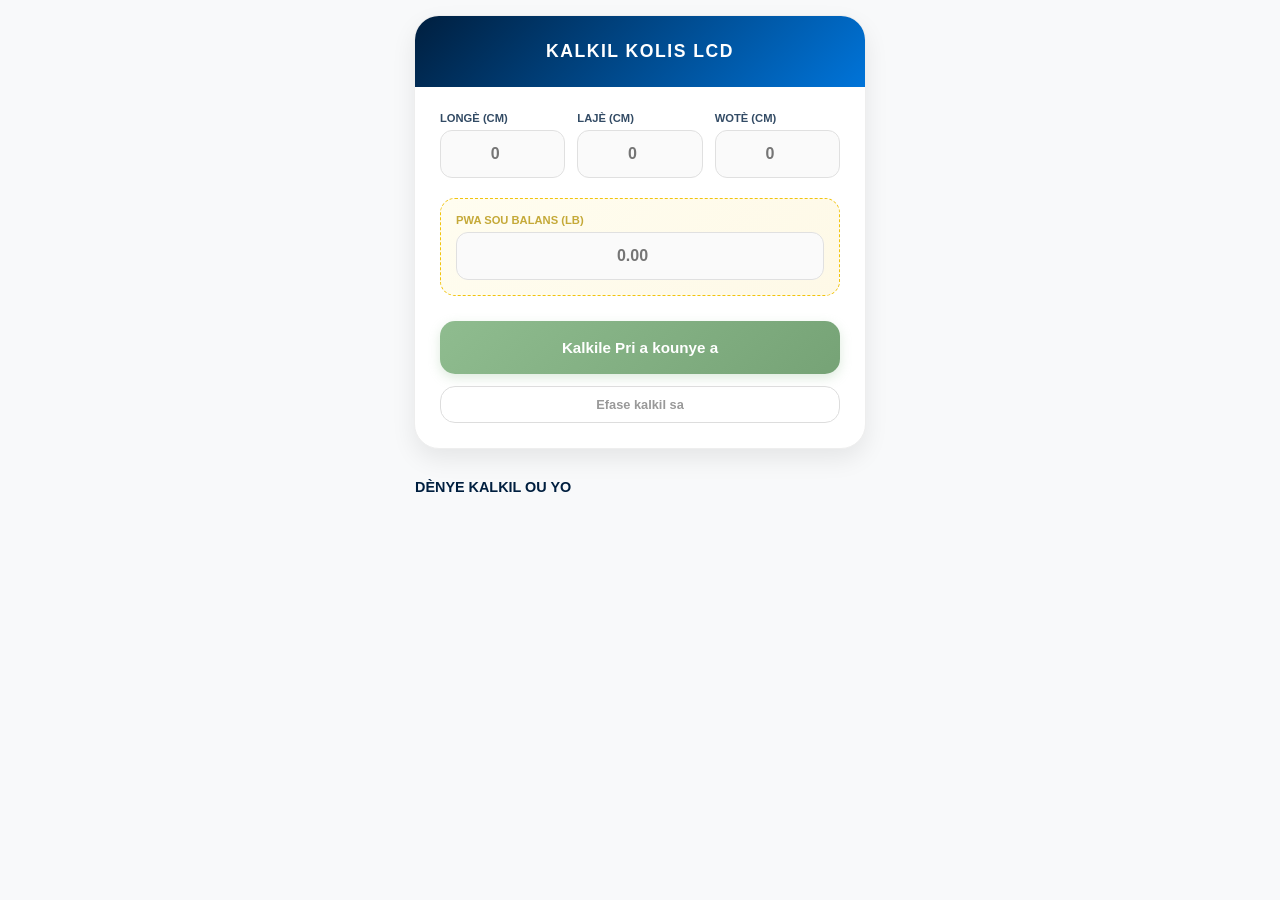
==== calcul.html @ f9d89426 "Add files via upload" ====
<!DOCTYPE html>
<html lang="ht">
<head>
    <meta charset="UTF-8">
    <meta name="viewport" content="width=device-width, initial-scale=1.0">
    <title>Kalkilatris Pwa ak Pri - Les Cayes Dropshipping</title>
    <style>
        :root {
            /* Palette de couleurs harmonisée */
            --bleu-marin: #001f3f;
            --bleu-clair: #0074D9;
            --vert-kaki: #8fbc8f;
            --jaune-soley: #f1c40f;
            --bg: #f8f9fa;
            --white: #ffffff;
            --font-main: Arial, Helvetica, sans-serif;
        }

        body { 
            font-family: var(--font-main); 
            background-color: var(--bg);
            margin: 0; padding: 15px;
            display: flex; flex-direction: column; align-items: center;
            color: var(--bleu-marin);
        }

        .container {
            width: 100%; max-width: 450px;
            background: var(--white); border-radius: 25px;
            box-shadow: 0 10px 25px rgba(0,0,0,0.08);
            overflow: hidden; position: relative;
            border: 1px solid #eee;
        }

        /* Header avec dégradé Bleu Marin */
        .header {
            background: linear-gradient(135deg, var(--bleu-marin) 0%, var(--bleu-clair) 100%); 
            color: white;
            padding: 25px 20px; text-align: center;
        }

        .header h2 { 
            font-weight: 900; 
            text-transform: uppercase; 
            letter-spacing: 1.5px; 
            margin: 0;
            font-size: 1.1rem;
        }

        .form-section { padding: 25px; }

        .input-grid {
            display: grid; grid-template-columns: 1fr 1fr 1fr;
            gap: 12px; margin-bottom: 20px;
        }

        .input-group label {
            display: block; font-size: 0.7rem; font-weight: 800;
            margin-bottom: 6px; color: var(--bleu-marin);
            text-transform: uppercase; opacity: 0.8;
        }

        input {
            width: 100%; padding: 14px; border: 1.5px solid #e0e0e0;
            border-radius: 12px; box-sizing: border-box; text-align: center;
            font-size: 1rem; font-weight: 700; color: var(--bleu-marin);
            background: #fafafa; transition: 0.2s;
        }

        input:focus {
            outline: none; border-color: var(--vert-kaki); background: white;
        }

        /* Section Pwa Balans avec dégradé Jaune léger */
        .pwa-reyel-group { 
            margin-bottom: 25px; 
            padding: 15px;
            background: linear-gradient(135deg, #fffdf0 0%, #fef9e7 100%);
            border-radius: 15px;
            border: 1px dashed var(--jaune-soley);
        }

        /* Bouton Principal avec dégradé Vert Kaki */
        button {
            width: 100%; padding: 18px; border: none; border-radius: 15px;
            background: linear-gradient(135deg, var(--vert-kaki) 0%, #76a376 100%);
            color: white; font-weight: 900; 
            cursor: pointer; font-size: 0.95rem; 
            box-shadow: 0 4px 12px rgba(143, 188, 143, 0.3);
            transition: 0.3s;
        }

        button:active { transform: scale(0.98); }

        .btn-clear { 
            background: transparent; border: 1px solid #ddd; 
            color: #999; margin-top: 12px; padding: 10px; 
            box-shadow: none; font-size: 0.8rem;
        }

        /* Résultat avec dégradé soft */
        .current-res {
            margin-top: 25px; padding: 20px; border-radius: 20px;
            background: linear-gradient(135deg, #ffffff 0%, #f4fbf4 100%);
            border: 2px solid var(--vert-kaki);
            text-align: center; display: none;
            animation: slideUp 0.4s ease;
        }

        @keyframes slideUp { from { opacity: 0; transform: translateY(10px); } to { opacity: 1; transform: translateY(0); } }

        .price-display { 
            font-size: 2.5rem; 
            color: var(--bleu-marin); 
            font-weight: 900; margin: 10px 0;
        }

        .tarif-badge {
            display: inline-block; padding: 5px 12px; 
            background: var(--jaune-soley); color: var(--bleu-marin);
            border-radius: 20px; font-size: 0.75rem; font-weight: 800;
        }

        /* Istorik */
        .history-area { width: 100%; max-width: 450px; margin-top: 30px; }
        .history-title { font-weight: 900; margin-bottom: 15px; color: var(--bleu-marin); font-size: 0.9rem; text-transform: uppercase; }
        
        .history-card {
            background: white; padding: 15px; border-radius: 15px;
            margin-bottom: 12px; display: flex; justify-content: space-between;
            align-items: center; box-shadow: 0 3px 6px rgba(0,0,0,0.03);
            border-left: 6px solid var(--vert-kaki);
        }

        .hist-val { font-weight: 900; color: var(--vert-kaki); font-size: 1.1rem; }
    </style>
</head>
<body>

<div class="container">
    <div class="header">
        <h2>Kalkil Kolis LCD</h2>
    </div>

    <div class="form-section">
        <div class="input-grid">
            <div class="input-group"><label>Longè (cm)</label><input type="number" id="L" placeholder="0"></div>
            <div class="input-group"><label>Lajè (cm)</label><input type="number" id="l" placeholder="0"></div>
            <div class="input-group"><label>Wotè (cm)</label><input type="number" id="H" placeholder="0"></div>
        </div>

        <div class="input-group pwa-reyel-group">
            <label style="color: #b7950b;">Pwa sou balans (lb)</label>
            <input type="number" id="pwa_balans" placeholder="0.00">
        </div>

        <button onclick="kalkile()">Kalkile Pri a kounye a</button>
        <button class="btn-clear" onclick="resetAll()">Efase kalkil sa</button>

        <div id="currentRes" class="current-res">
            <div style="font-size: 0.7rem; font-weight: 900; color: #888; text-transform: uppercase;">Total pwa kalkile :</div>
            <div id="p_res" style="font-weight: 800; font-size: 1.2rem; margin-top: 5px;">0.00 lb</div>
            <div class="price-display">$<span id="pr_res">0.00</span></div>
            <div id="tarif_res" class="tarif-badge"></div>
        </div>
    </div>
</div>

<div class="history-area">
    <div class="history-title">Dènye kalkil ou yo</div>
    <div id="historyList"></div>
</div>

<script>
    let historyData = JSON.parse(localStorage.getItem('lcd_history')) || [];
    renderHistory();

    function kalkile() {
        const L = parseFloat(document.getElementById('L').value) || 0;
        const l = parseFloat(document.getElementById('l').value) || 0;
        const H = parseFloat(document.getElementById('H').value) || 0;
        const pwaBalans = parseFloat(document.getElementById('pwa_balans').value) || 0;

        const pwaVolimik = (L * l * H) / 4000;
        let pwaFinal = pwaVolimik + pwaBalans;

        if (pwaFinal > 0) {
            let tarif = 4.90;
            if (pwaFinal >= 50) {
                tarif = 3.99;
            }

            const priTotal = pwaFinal * tarif;
            const dat = new Date().toLocaleTimeString('fr-FR', {hour: '2-digit', minute:'2-digit'});

            document.getElementById('p_res').innerText = pwaFinal.toFixed(2) + " lb";
            document.getElementById('pr_res').innerText = priTotal.toFixed(2);
            document.getElementById('tarif_res').innerText = "Tarif aplike: $" + tarif + "/lb";
            document.getElementById('currentRes').style.display = 'block';

            addHistory(pwaFinal.toFixed(2), priTotal.toFixed(2), dat);
        }
    }

    function addHistory(pwa, pri, dat) {
        historyData.unshift({ pwa, pri, dat });
        if (historyData.length > 5) historyData.pop();
        localStorage.setItem('lcd_history', JSON.stringify(historyData));
        renderHistory();
    }

    function renderHistory() {
        const list = document.getElementById('historyList');
        list.innerHTML = '';
        historyData.forEach(item => {
            list.innerHTML += `
                <div class="history-card">
                    <div>
                        <span style="font-size:0.65rem; color:#999; font-weight:700;">${item.dat}</span><br>
                        <strong style="color:var(--bleu-marin);">${item.pwa} lb</strong>
                    </div>
                    <div class="hist-val">$${item.pri}</div>
                </div>
            `;
        });
    }

    function resetAll() {
        document.getElementById('L').value = '';
        document.getElementById('l').value = '';
        document.getElementById('H').value = '';
        document.getElementById('pwa_balans').value = '';
        document.getElementById('currentRes').style.display = 'none';
    }
</script>

</body>
</html>
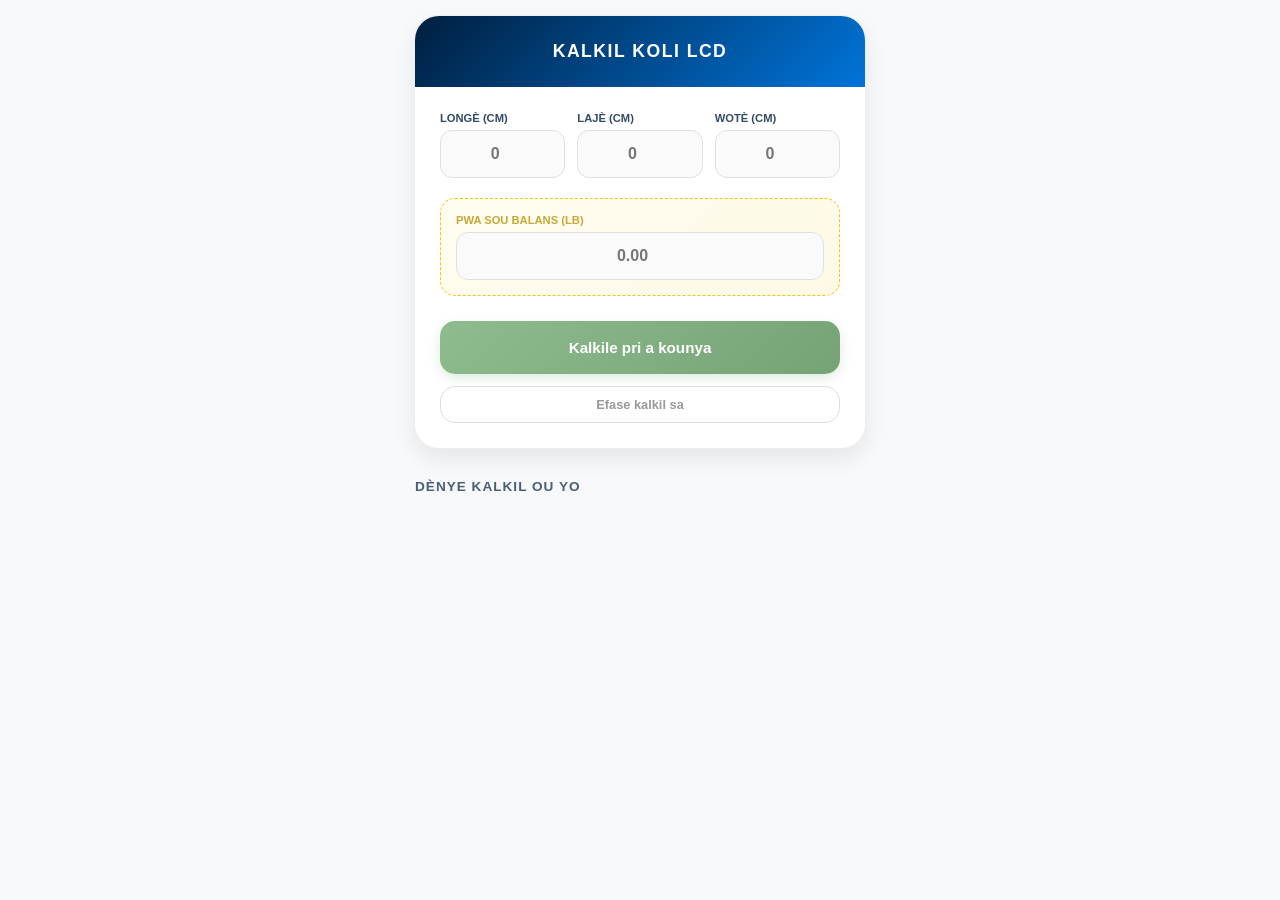
==== commit 08918ead: "Add files via upload" ====
--- a/calcul.html
+++ b/calcul.html
@@ -3,7 +3,7 @@
 <head>
     <meta charset="UTF-8">
     <meta name="viewport" content="width=device-width, initial-scale=1.0">
-    <title>Kalkilatris Pwa ak Pri - Les Cayes Dropshipping</title>
+    <title>Kontwolè pwa ak pri - Les Cayes Dropshipping</title>
     <style>
         :root {
             /* Palette de couleurs harmonisée */
@@ -121,16 +121,50 @@
             border-radius: 20px; font-size: 0.75rem; font-weight: 800;
         }
 
-        /* Istorik */
-        .history-area { width: 100%; max-width: 450px; margin-top: 30px; }
-        .history-title { font-weight: 900; margin-bottom: 15px; color: var(--bleu-marin); font-size: 0.9rem; text-transform: uppercase; }
-        
-        .history-card {
-            background: white; padding: 15px; border-radius: 15px;
-            margin-bottom: 12px; display: flex; justify-content: space-between;
-            align-items: center; box-shadow: 0 3px 6px rgba(0,0,0,0.03);
-            border-left: 6px solid var(--vert-kaki);
-        }
+/* ── DESIGN ISTORIK ── */
+.history-area { 
+    width: 100%; 
+    max-width: 450px; 
+    margin-top: 30px; 
+}
+
+.history-title { 
+    font-weight: 900; 
+    margin-bottom: 15px; 
+    color: var(--bleu-marin); 
+    font-size: 0.85rem; 
+    text-transform: uppercase; 
+    letter-spacing: 1px;
+    opacity: 0.7;
+}
+
+.history-card {
+    background: #ffffff; 
+    padding: 16px; 
+    border-radius: 16px;
+    margin-bottom: 10px; 
+    display: flex; 
+    justify-content: space-between;
+    align-items: center; 
+    box-shadow: 0 4px 12px rgba(0,0,0,0.05); /* Ombre plus douce */
+    border: 1px solid rgba(0,0,0,0.03); /* Bordure très fine au lieu de la barre */
+    transition: transform 0.2s ease;
+}
+
+.history-card:active {
+    transform: scale(0.98); /* Petit effet au clic sur téléphone */
+}
+
+/* Style pour le montant à droite */
+.hist-val {
+    background: rgba(0, 31, 63, 0.05); /* Fond léger bleu marin */
+    color: var(--bleu-marin);
+    padding: 8px 12px;
+    border-radius: 10px;
+    font-weight: 900;
+    font-size: 1rem;
+}
+
 
         .hist-val { font-weight: 900; color: var(--vert-kaki); font-size: 1.1rem; }
     </style>
@@ -139,7 +173,7 @@
 
 <div class="container">
     <div class="header">
-        <h2>Kalkil Kolis LCD</h2>
+        <h2>Kalkil koli LCD</h2>
     </div>
 
     <div class="form-section">
@@ -154,7 +188,7 @@
             <input type="number" id="pwa_balans" placeholder="0.00">
         </div>
 
-        <button onclick="kalkile()">Kalkile Pri a kounye a</button>
+        <button onclick="kalkile()">Kalkile pri a kounya</button>
         <button class="btn-clear" onclick="resetAll()">Efase kalkil sa</button>
 
         <div id="currentRes" class="current-res">
